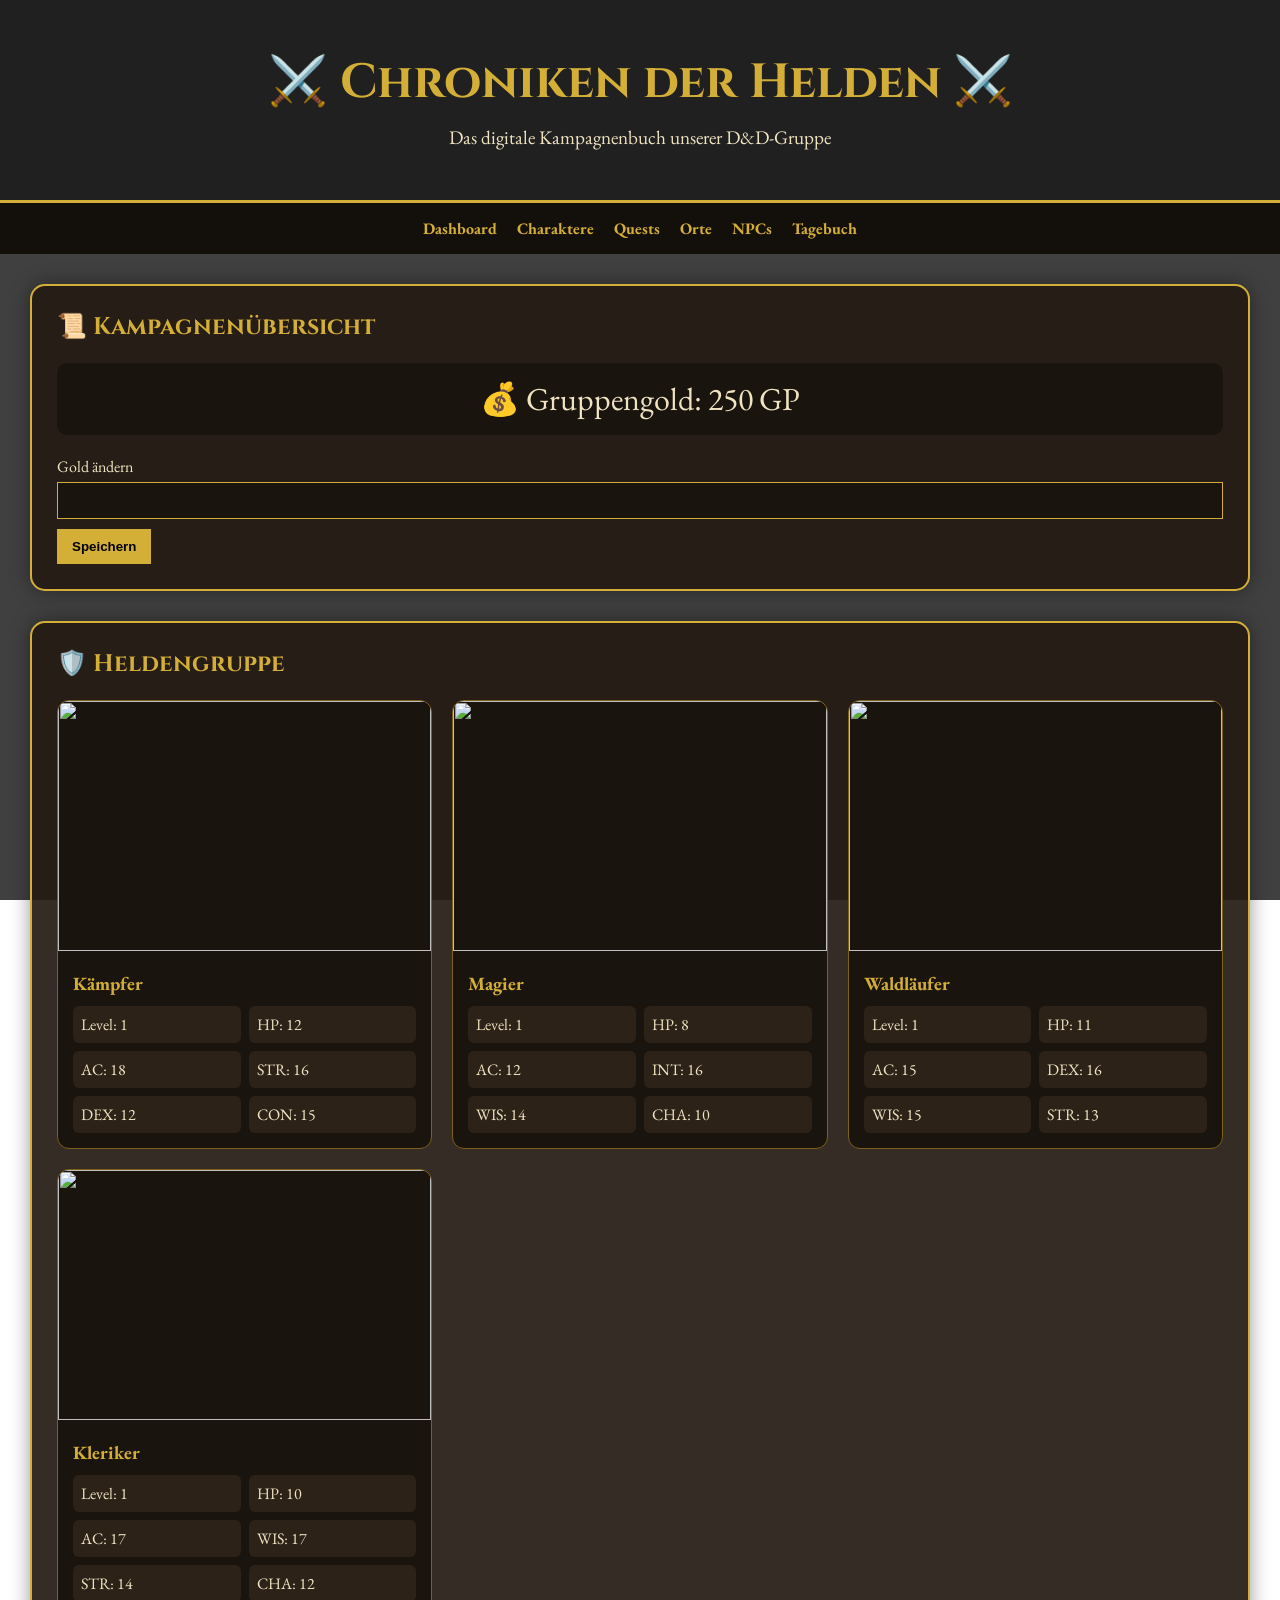
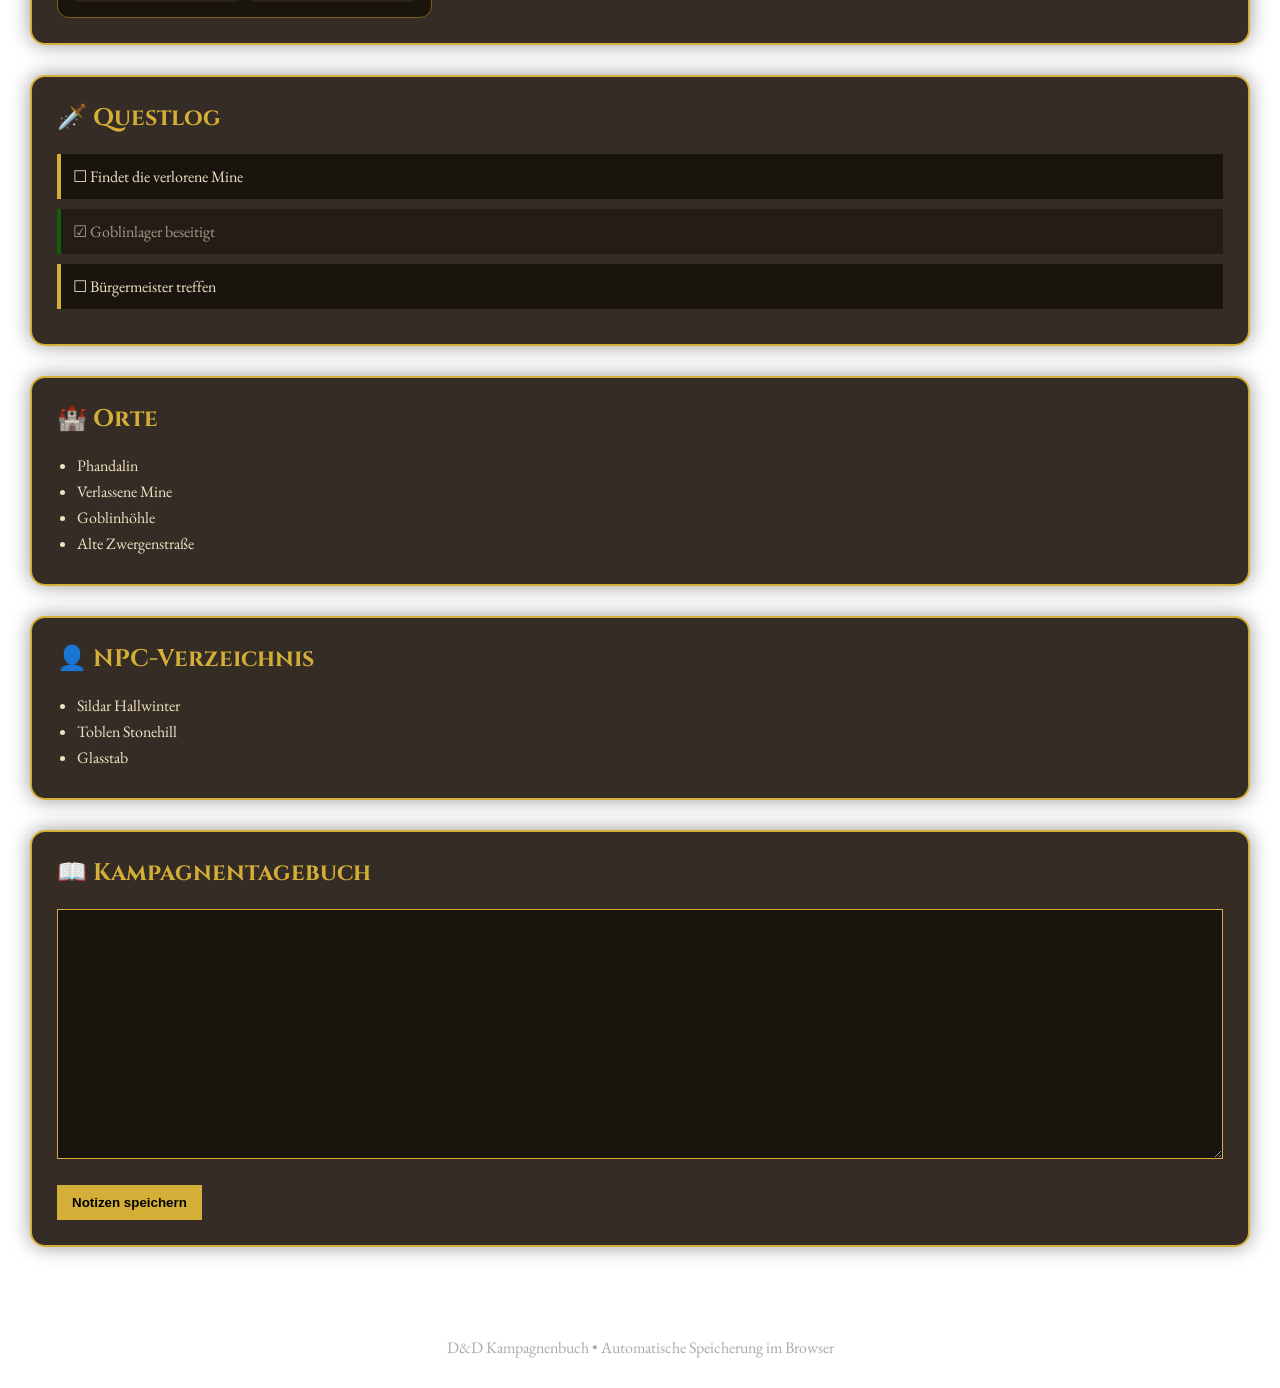
==== index2.html @ d1e086ef "index2 angelegt" ====
<!DOCTYPE html>
<html lang="de">
<head>
<meta charset="UTF-8">
<meta name="viewport" content="width=device-width, initial-scale=1.0">

<title>D&D Kampagnenbuch</title>

<link href="https://fonts.googleapis.com/css2?family=Cinzel:wght@400;600;700&family=EB+Garamond:wght@400;500&display=swap" rel="stylesheet">

<style>

:root{
--gold:#d4af37;
--paper:#efe3c2;
--dark:#17120d;
--panel:#241b13;
}

*{
margin:0;
padding:0;
box-sizing:border-box;
}

body{
font-family:'EB Garamond',serif;
background:
linear-gradient(rgba(0,0,0,.75),rgba(0,0,0,.75)),
url("https://images.unsplash.com/photo-1518709268805-4e9042af9f23?auto=format&fit=crop&w=1800&q=80");
background-size:cover;
background-attachment:fixed;
color:var(--paper);
}

header{
text-align:center;
padding:50px;
background:rgba(0,0,0,.5);
backdrop-filter:blur(6px);
border-bottom:3px solid var(--gold);
}

header h1{
font-family:'Cinzel',serif;
font-size:3rem;
color:var(--gold);
}

header p{
font-size:1.2rem;
margin-top:10px;
}

nav{
display:flex;
justify-content:center;
gap:20px;
padding:15px;
background:#130f0b;
position:sticky;
top:0;
z-index:100;
}

nav a{
color:var(--gold);
text-decoration:none;
font-weight:bold;
}

.container{
max-width:1400px;
margin:auto;
padding:30px;
}

.panel{
background:rgba(36,27,19,.92);
border:2px solid var(--gold);
border-radius:15px;
padding:25px;
margin-bottom:30px;
box-shadow:0 0 20px rgba(0,0,0,.4);
}

.panel h2{
font-family:'Cinzel',serif;
color:var(--gold);
margin-bottom:20px;
}

.cards{
display:grid;
grid-template-columns:repeat(auto-fit,minmax(280px,1fr));
gap:20px;
}

.card{
background:#1a140f;
border:1px solid #7d5f16;
border-radius:12px;
overflow:hidden;
}

.card img{
width:100%;
height:250px;
object-fit:cover;
}

.card-content{
padding:15px;
}

.card h3{
color:var(--gold);
margin-bottom:10px;
}

.stats{
display:grid;
grid-template-columns:1fr 1fr;
gap:8px;
}

.stat{
background:#2d2218;
padding:8px;
border-radius:6px;
}

textarea{
width:100%;
height:250px;
background:#1a140f;
border:1px solid var(--gold);
color:white;
padding:15px;
font-size:18px;
}

.quest{
background:#1a140f;
padding:12px;
margin-bottom:10px;
border-left:4px solid var(--gold);
}

.quest.done{
opacity:.6;
border-left-color:green;
}

input,
select{
width:100%;
padding:10px;
margin-top:5px;
margin-bottom:10px;
background:#1a140f;
color:white;
border:1px solid var(--gold);
}

button{
background:var(--gold);
border:none;
padding:10px 15px;
cursor:pointer;
font-weight:bold;
}

ul{
padding-left:20px;
}

li{
margin-bottom:5px;
}

footer{
text-align:center;
padding:30px;
color:#aaa;
}

.gold-box{
font-size:2rem;
text-align:center;
padding:15px;
background:#1a140f;
border-radius:10px;
}

</style>
</head>

<body>

<header>
<h1>⚔️ Chroniken der Helden ⚔️</h1>
<p>Das digitale Kampagnenbuch unserer D&D-Gruppe</p>
</header>

<nav>
<a href="#dashboard">Dashboard</a>
<a href="#chars">Charaktere</a>
<a href="#quests">Quests</a>
<a href="#orte">Orte</a>
<a href="#npcs">NPCs</a>
<a href="#tagebuch">Tagebuch</a>
</nav>

<div class="container">

<section id="dashboard" class="panel">
<h2>📜 Kampagnenübersicht</h2>

<div class="gold-box">
💰 Gruppengold:
<span id="goldDisplay">250</span> GP
</div>

<br>

<label>Gold ändern</label>
<input id="goldInput" type="number">
<button onclick="saveGold()">Speichern</button>
</section>

<section id="chars" class="panel">

<h2>🛡️ Heldengruppe</h2>

<div class="cards">

<div class="card">
<img src="https://images.unsplash.com/photo-1578632767115-351597cf2477?auto=format&fit=crop&w=900&q=80">

<div class="card-content">
<h3>Kämpfer</h3>

<div class="stats">
<div class="stat">Level: 1</div>
<div class="stat">HP: 12</div>
<div class="stat">AC: 18</div>
<div class="stat">STR: 16</div>
<div class="stat">DEX: 12</div>
<div class="stat">CON: 15</div>
</div>

</div>
</div>

<div class="card">
<img src="https://images.unsplash.com/photo-1511367461989-f85a21fda167?auto=format&fit=crop&w=900&q=80">

<div class="card-content">
<h3>Magier</h3>

<div class="stats">
<div class="stat">Level: 1</div>
<div class="stat">HP: 8</div>
<div class="stat">AC: 12</div>
<div class="stat">INT: 16</div>
<div class="stat">WIS: 14</div>
<div class="stat">CHA: 10</div>
</div>

</div>
</div>

<div class="card">
<img src="https://images.unsplash.com/photo-1500648767791-00dcc994a43?auto=format&fit=crop&w=900&q=80">

<div class="card-content">
<h3>Waldläufer</h3>

<div class="stats">
<div class="stat">Level: 1</div>
<div class="stat">HP: 11</div>
<div class="stat">AC: 15</div>
<div class="stat">DEX: 16</div>
<div class="stat">WIS: 15</div>
<div class="stat">STR: 13</div>
</div>

</div>
</div>

<div class="card">
<img src="https://images.unsplash.com/photo-1494790108377-be9c29b29330?auto=format&fit=crop&w=900&q=80">

<div class="card-content">
<h3>Kleriker</h3>

<div class="stats">
<div class="stat">Level: 1</div>
<div class="stat">HP: 10</div>
<div class="stat">AC: 17</div>
<div class="stat">WIS: 17</div>
<div class="stat">STR: 14</div>
<div class="stat">CHA: 12</div>
</div>

</div>
</div>

</div>
</section>

<section id="quests" class="panel">

<h2>🗡️ Questlog</h2>

<div class="quest">
☐ Findet die verlorene Mine
</div>

<div class="quest done">
☑ Goblinlager beseitigt
</div>

<div class="quest">
☐ Bürgermeister treffen
</div>

</section>

<section id="orte" class="panel">

<h2>🏰 Orte</h2>

<ul>
<li>Phandalin</li>
<li>Verlassene Mine</li>
<li>Goblinhöhle</li>
<li>Alte Zwergenstraße</li>
</ul>

</section>

<section id="npcs" class="panel">

<h2>👤 NPC-Verzeichnis</h2>

<ul>
<li>Sildar Hallwinter</li>
<li>Toblen Stonehill</li>
<li>Glasstab</li>
</ul>

</section>

<section id="tagebuch" class="panel">

<h2>📖 Kampagnentagebuch</h2>

<textarea id="notes"></textarea>

<br><br>

<button onclick="saveNotes()">
Notizen speichern
</button>

</section>

</div>

<footer>
D&D Kampagnenbuch • Automatische Speicherung im Browser
</footer>

<script>

const notes = document.getElementById("notes");

if(localStorage.getItem("campaignNotes")){
notes.value = localStorage.getItem("campaignNotes");
}

function saveNotes(){
localStorage.setItem(
"campaignNotes",
notes.value
);

alert("Notizen gespeichert");
}

if(localStorage.getItem("groupGold")){
document.getElementById("goldDisplay").innerText =
localStorage.getItem("groupGold");
}

function saveGold(){

const value =
document.getElementById("goldInput").value;

localStorage.setItem(
"groupGold",
value
);

document.getElementById("goldDisplay").innerText =
value;
}

</script>

</body>
</html>
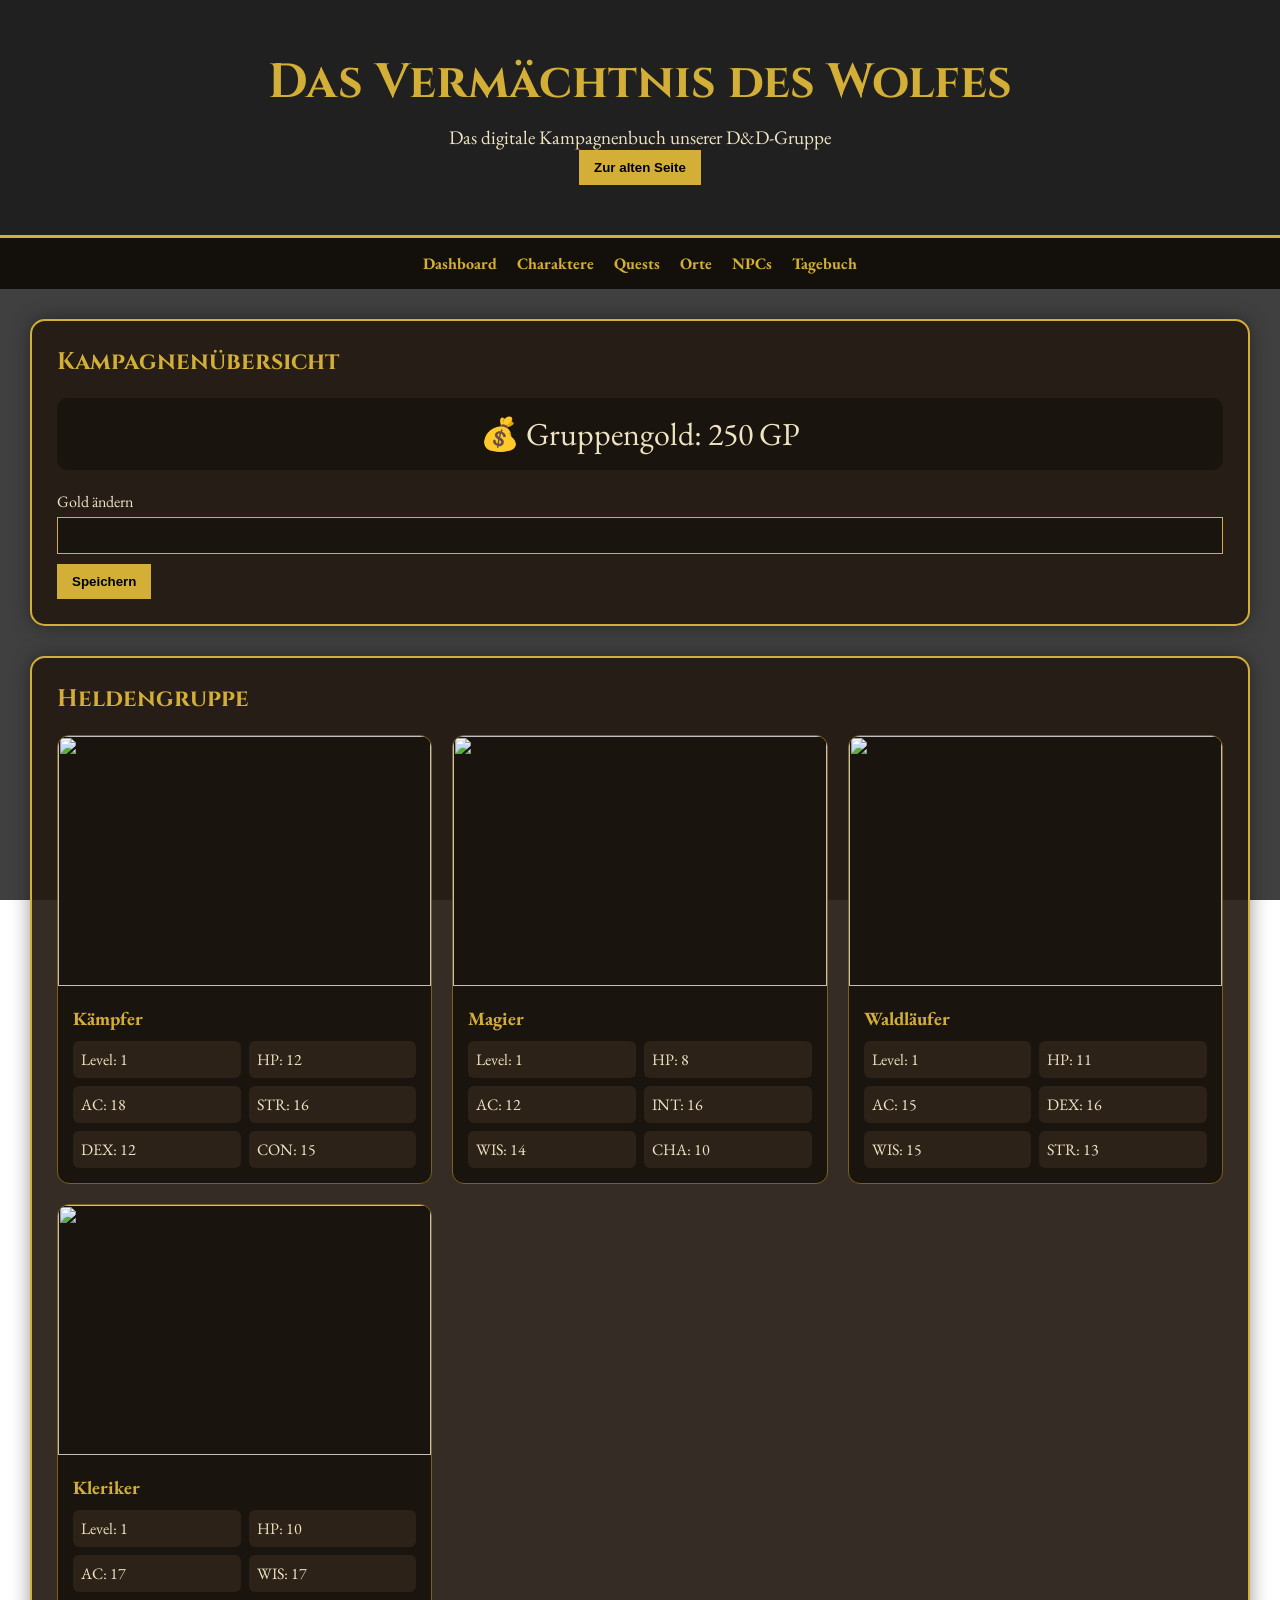
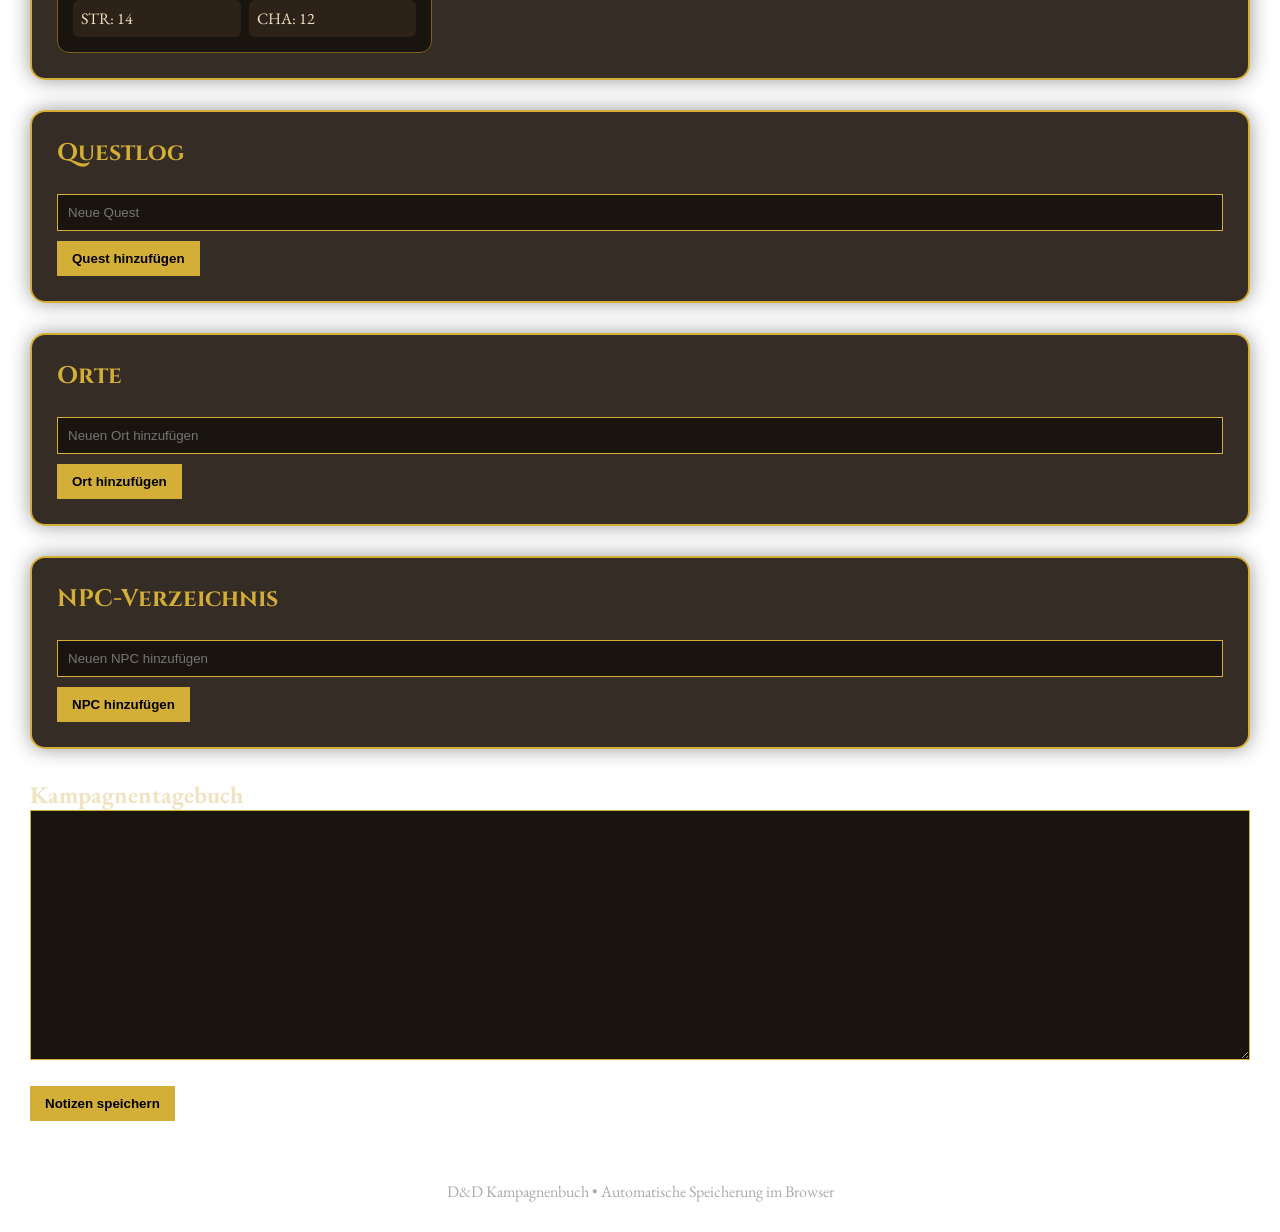
==== commit 4b7adcb2: "Funktioonalität index2" ====
--- a/index2.html
+++ b/index2.html
@@ -199,8 +199,11 @@
 <body>
 
 <header>
-<h1>⚔️ Chroniken der Helden ⚔️</h1>
+<h1>Das Vermächtnis des Wolfes </h1>
 <p>Das digitale Kampagnenbuch unserer D&D-Gruppe</p>
+<button onclick="window.location.href='index.html'">
+    Zur alten Seite
+</button>
 </header>
 
 <nav>
@@ -215,7 +218,7 @@
 <div class="container">
 
 <section id="dashboard" class="panel">
-<h2>📜 Kampagnenübersicht</h2>
+<h2>Kampagnenübersicht</h2>
 
 <div class="gold-box">
 💰 Gruppengold:
@@ -231,7 +234,7 @@
 
 <section id="chars" class="panel">
 
-<h2>🛡️ Heldengruppe</h2>
+<h2>Heldengruppe</h2>
 
 <div class="cards">
 
@@ -312,50 +315,47 @@
 
 <section id="quests" class="panel">
 
-<h2>🗡️ Questlog</h2>
-
-<div class="quest">
-☐ Findet die verlorene Mine
-</div>
-
-<div class="quest done">
-☑ Goblinlager beseitigt
-</div>
-
-<div class="quest">
-☐ Bürgermeister treffen
-</div>
+<h2>Questlog</h2>
+
+<input id="newQuest" placeholder="Neue Quest">
+
+<button onclick="addQuest()">
+Quest hinzufügen
+</button>
+
+<div id="questList"></div>
 
 </section>
 
 <section id="orte" class="panel">
 
-<h2>🏰 Orte</h2>
-
-<ul>
-<li>Phandalin</li>
-<li>Verlassene Mine</li>
-<li>Goblinhöhle</li>
-<li>Alte Zwergenstraße</li>
-</ul>
+<h2>Orte</h2>
+
+<input id="newPlace" placeholder="Neuen Ort hinzufügen">
+
+<button onclick="addPlace()">
+Ort hinzufügen
+</button>
+
+<ul id="placeList"></ul>
 
 </section>
 
 <section id="npcs" class="panel">
 
-<h2>👤 NPC-Verzeichnis</h2>
-
-<ul>
-<li>Sildar Hallwinter</li>
-<li>Toblen Stonehill</li>
-<li>Glasstab</li>
-</ul>
+<h2>NPC-Verzeichnis</h2>
+
+<input id="newNpc" placeholder="Neuen NPC hinzufügen">
+
+<button onclick="addNpc()">
+NPC hinzufügen
+</button>
+
+<ul id="npcList"></ul>
 
 </section>
 
-<section id="tagebuch" class="panel">
-
-<h2>📖 Kampagnentagebuch</h2>
+<h2>Kampagnentagebuch</h2>
 
 <textarea id="notes"></textarea>
 
@@ -374,14 +374,17 @@
 </footer>
 
 <script>
+// ------------------
+// NOTIZEN
+// ------------------
 
 const notes = document.getElementById("notes");
 
-if(localStorage.getItem("campaignNotes")){
-notes.value = localStorage.getItem("campaignNotes");
-}
+notes.value =
+localStorage.getItem("campaignNotes") || "";
 
 function saveNotes(){
+
 localStorage.setItem(
 "campaignNotes",
 notes.value
@@ -390,25 +393,236 @@
 alert("Notizen gespeichert");
 }
 
-if(localStorage.getItem("groupGold")){
+// ------------------
+// GOLD
+// ------------------
+
+let gold =
+localStorage.getItem("groupGold") || 250;
+
 document.getElementById("goldDisplay").innerText =
-localStorage.getItem("groupGold");
-}
+gold;
 
 function saveGold(){
 
-const value =
+gold =
 document.getElementById("goldInput").value;
 
 localStorage.setItem(
 "groupGold",
-value
+gold
 );
 
 document.getElementById("goldDisplay").innerText =
-value;
-}
-
+gold;
+}
+
+// ------------------
+// QUESTS
+// ------------------
+
+let quests =
+JSON.parse(
+localStorage.getItem("quests")
+) || [];
+
+function saveQuests(){
+
+localStorage.setItem(
+"quests",
+JSON.stringify(quests)
+);
+
+renderQuests();
+}
+
+function addQuest(){
+
+const text =
+document.getElementById("newQuest").value;
+
+if(text === "") return;
+
+quests.push({
+text:text,
+done:false
+});
+
+document.getElementById("newQuest").value="";
+
+saveQuests();
+}
+
+function toggleQuest(index){
+
+quests[index].done =
+!quests[index].done;
+
+saveQuests();
+}
+
+function deleteQuest(index){
+
+quests.splice(index,1);
+
+saveQuests();
+}
+
+function renderQuests(){
+
+const list =
+document.getElementById("questList");
+
+list.innerHTML = "";
+
+quests.forEach((quest,index)=>{
+
+list.innerHTML += `
+<div class="quest ${quest.done ? 'done' : ''}">
+<input
+type="checkbox"
+${quest.done ? 'checked' : ''}
+onclick="toggleQuest(${index})">
+
+${quest.text}
+
+<button onclick="deleteQuest(${index})">
+🗑️
+</button>
+
+</div>
+`;
+});
+
+}
+
+renderQuests();
+
+// ------------------
+// ORTE
+// ------------------
+
+let places =
+JSON.parse(
+localStorage.getItem("places")
+) || [];
+
+function savePlaces(){
+
+localStorage.setItem(
+"places",
+JSON.stringify(places)
+);
+
+renderPlaces();
+}
+
+function addPlace(){
+
+const text =
+document.getElementById("newPlace").value;
+
+if(text==="") return;
+
+places.push(text);
+
+document.getElementById("newPlace").value="";
+
+savePlaces();
+}
+
+function deletePlace(index){
+
+places.splice(index,1);
+
+savePlaces();
+}
+
+function renderPlaces(){
+
+const list =
+document.getElementById("placeList");
+
+list.innerHTML="";
+
+places.forEach((place,index)=>{
+
+list.innerHTML += `
+<li>
+${place}
+<button onclick="deletePlace(${index})">
+🗑️
+</button>
+</li>
+`;
+});
+
+}
+
+renderPlaces();
+
+// ------------------
+// NPCs
+// ------------------
+
+let npcs =
+JSON.parse(
+localStorage.getItem("npcs")
+) || [];
+
+function saveNpcs(){
+
+localStorage.setItem(
+"npcs",
+JSON.stringify(npcs)
+);
+
+renderNpcs();
+}
+
+function addNpc(){
+
+const text =
+document.getElementById("newNpc").value;
+
+if(text==="") return;
+
+npcs.push(text);
+
+document.getElementById("newNpc").value="";
+
+saveNpcs();
+}
+
+function deleteNpc(index){
+
+npcs.splice(index,1);
+
+saveNpcs();
+}
+
+function renderNpcs(){
+
+const list =
+document.getElementById("npcList");
+
+list.innerHTML="";
+
+npcs.forEach((npc,index)=>{
+
+list.innerHTML += `
+<li>
+${npc}
+<button onclick="deleteNpc(${index})">
+🗑️
+</button>
+</li>
+`;
+});
+
+}
+
+renderNpcs();
 </script>
 
 </body>
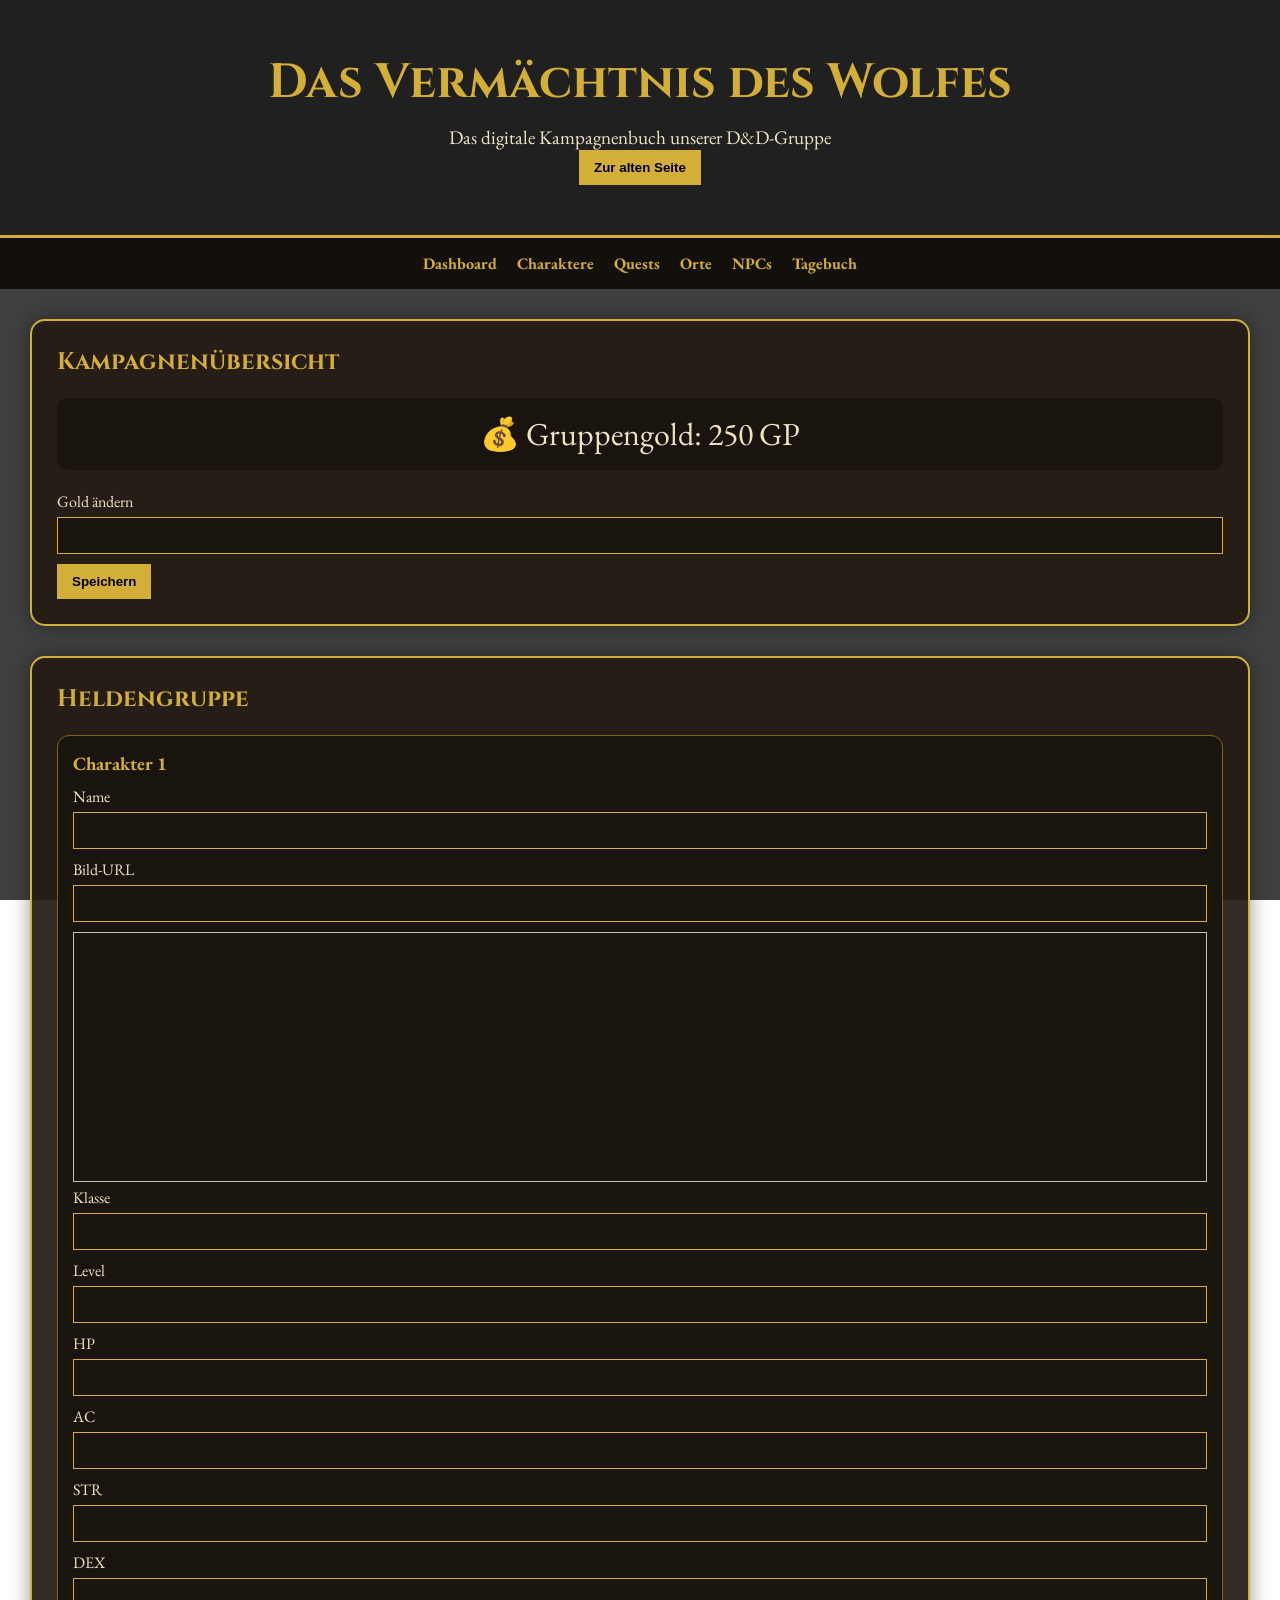
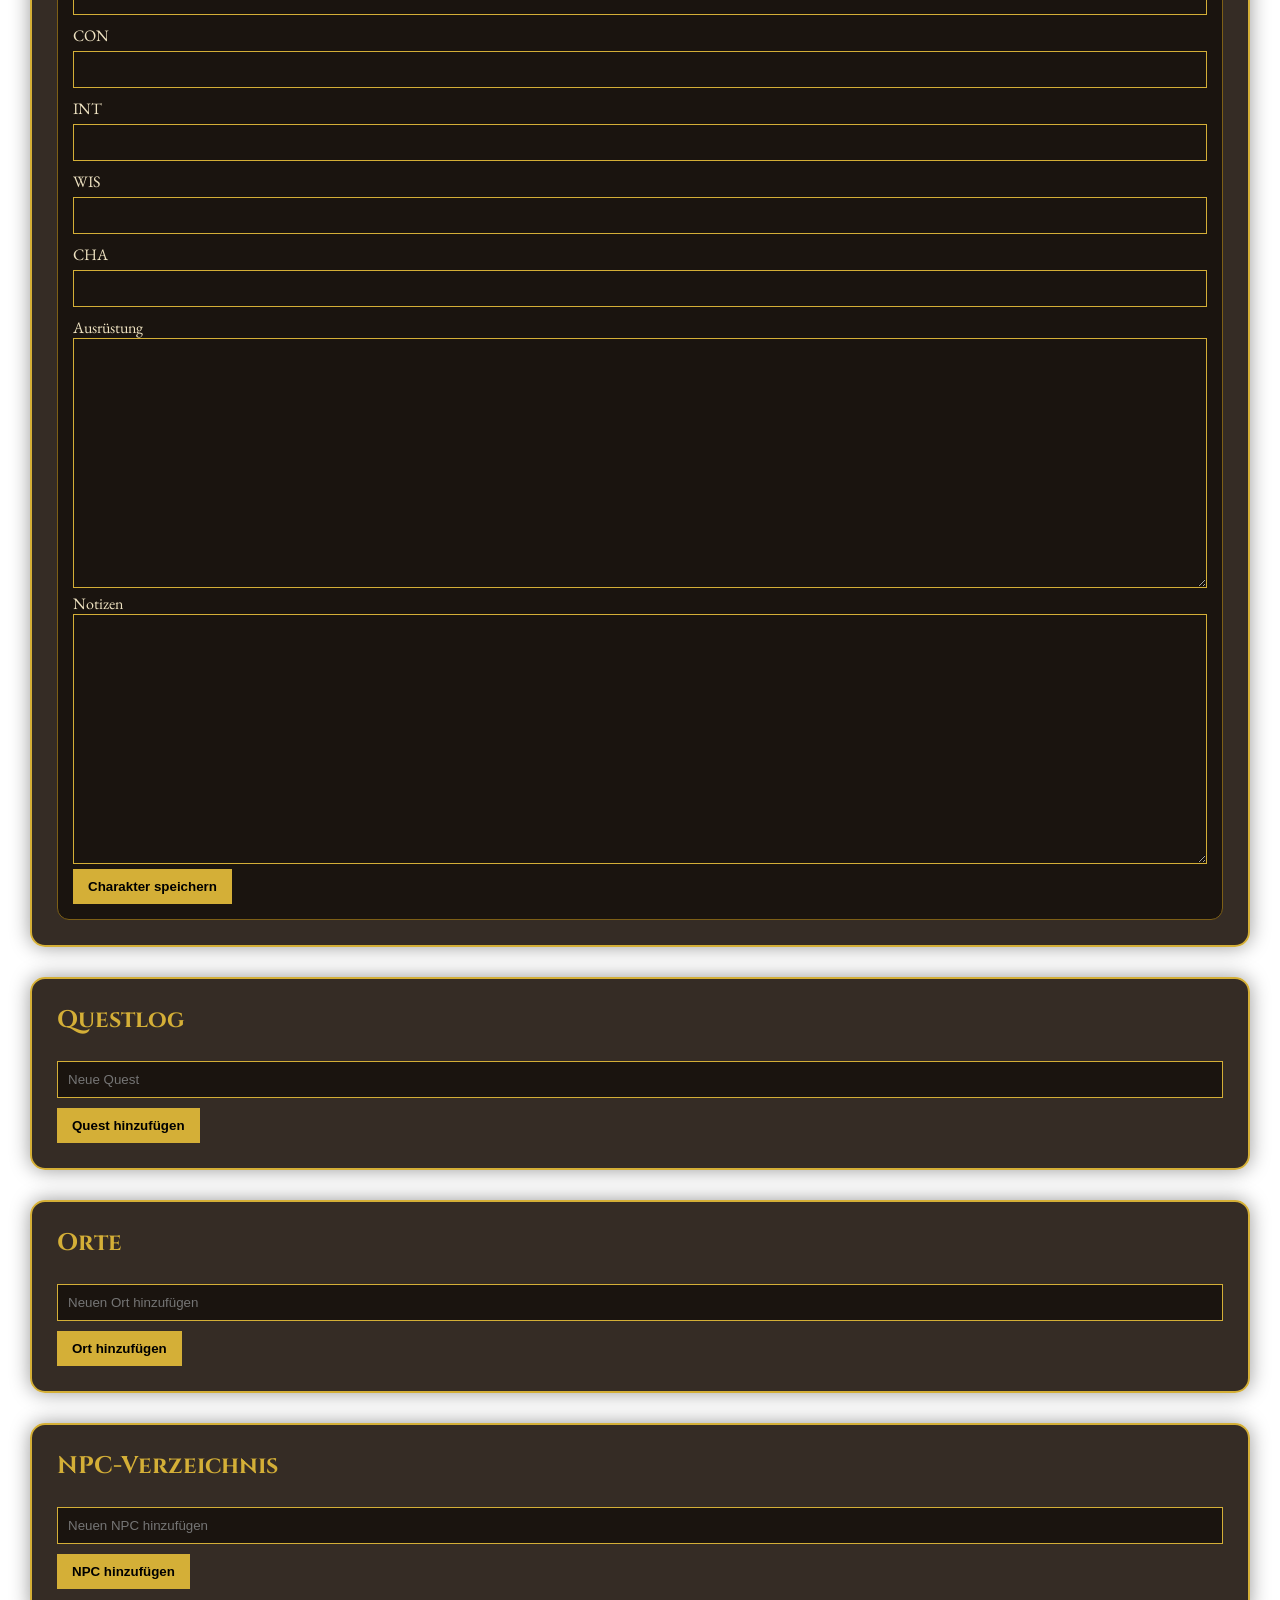
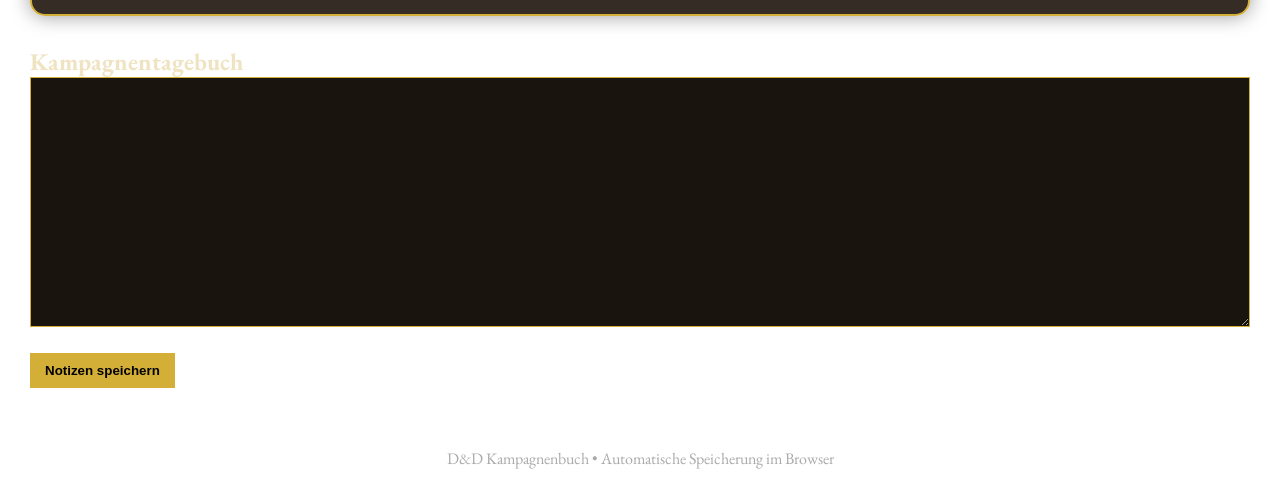
==== commit fc898577: "Charakteranpassungen möglich" ====
--- a/index2.html
+++ b/index2.html
@@ -236,79 +236,61 @@
 
 <h2>Heldengruppe</h2>
 
-<div class="cards">
-
 <div class="card">
-<img src="https://images.unsplash.com/photo-1578632767115-351597cf2477?auto=format&fit=crop&w=900&q=80">
-
-<div class="card-content">
-<h3>Kämpfer</h3>
-
-<div class="stats">
-<div class="stat">Level: 1</div>
-<div class="stat">HP: 12</div>
-<div class="stat">AC: 18</div>
-<div class="stat">STR: 16</div>
-<div class="stat">DEX: 12</div>
-<div class="stat">CON: 15</div>
-</div>
-
-</div>
-</div>
-
-<div class="card">
-<img src="https://images.unsplash.com/photo-1511367461989-f85a21fda167?auto=format&fit=crop&w=900&q=80">
-
-<div class="card-content">
-<h3>Magier</h3>
-
-<div class="stats">
-<div class="stat">Level: 1</div>
-<div class="stat">HP: 8</div>
-<div class="stat">AC: 12</div>
-<div class="stat">INT: 16</div>
-<div class="stat">WIS: 14</div>
-<div class="stat">CHA: 10</div>
-</div>
-
-</div>
-</div>
-
-<div class="card">
-<img src="https://images.unsplash.com/photo-1500648767791-00dcc994a43?auto=format&fit=crop&w=900&q=80">
-
-<div class="card-content">
-<h3>Waldläufer</h3>
-
-<div class="stats">
-<div class="stat">Level: 1</div>
-<div class="stat">HP: 11</div>
-<div class="stat">AC: 15</div>
-<div class="stat">DEX: 16</div>
-<div class="stat">WIS: 15</div>
-<div class="stat">STR: 13</div>
-</div>
-
-</div>
-</div>
-
-<div class="card">
-<img src="https://images.unsplash.com/photo-1494790108377-be9c29b29330?auto=format&fit=crop&w=900&q=80">
-
-<div class="card-content">
-<h3>Kleriker</h3>
-
-<div class="stats">
-<div class="stat">Level: 1</div>
-<div class="stat">HP: 10</div>
-<div class="stat">AC: 17</div>
-<div class="stat">WIS: 17</div>
-<div class="stat">STR: 14</div>
-<div class="stat">CHA: 12</div>
-</div>
-
-</div>
-</div>
+
+    <div class="card-content">
+
+        <h3>Charakter 1</h3>
+
+        <label>Name</label>
+        <input id="char1_name">
+
+        <label>Bild-URL</label>
+        <input id="char1_image">
+
+        <img id="char1_preview" style="width:100%;max-height:250px;object-fit:cover;">
+
+        <label>Klasse</label>
+        <input id="char1_class">
+
+        <label>Level</label>
+        <input id="char1_level" type="number">
+
+        <label>HP</label>
+        <input id="char1_hp" type="number">
+
+        <label>AC</label>
+        <input id="char1_ac" type="number">
+
+        <label>STR</label>
+        <input id="char1_str" type="number">
+
+        <label>DEX</label>
+        <input id="char1_dex" type="number">
+
+        <label>CON</label>
+        <input id="char1_con" type="number">
+
+        <label>INT</label>
+        <input id="char1_int" type="number">
+
+        <label>WIS</label>
+        <input id="char1_wis" type="number">
+
+        <label>CHA</label>
+        <input id="char1_cha" type="number">
+
+        <label>Ausrüstung</label>
+        <textarea id="char1_equipment"></textarea>
+
+        <label>Notizen</label>
+        <textarea id="char1_notes"></textarea>
+
+        <button onclick="saveCharacter(1)">
+            Charakter speichern
+        </button>
+
+    </div>
 
 </div>
 </section>
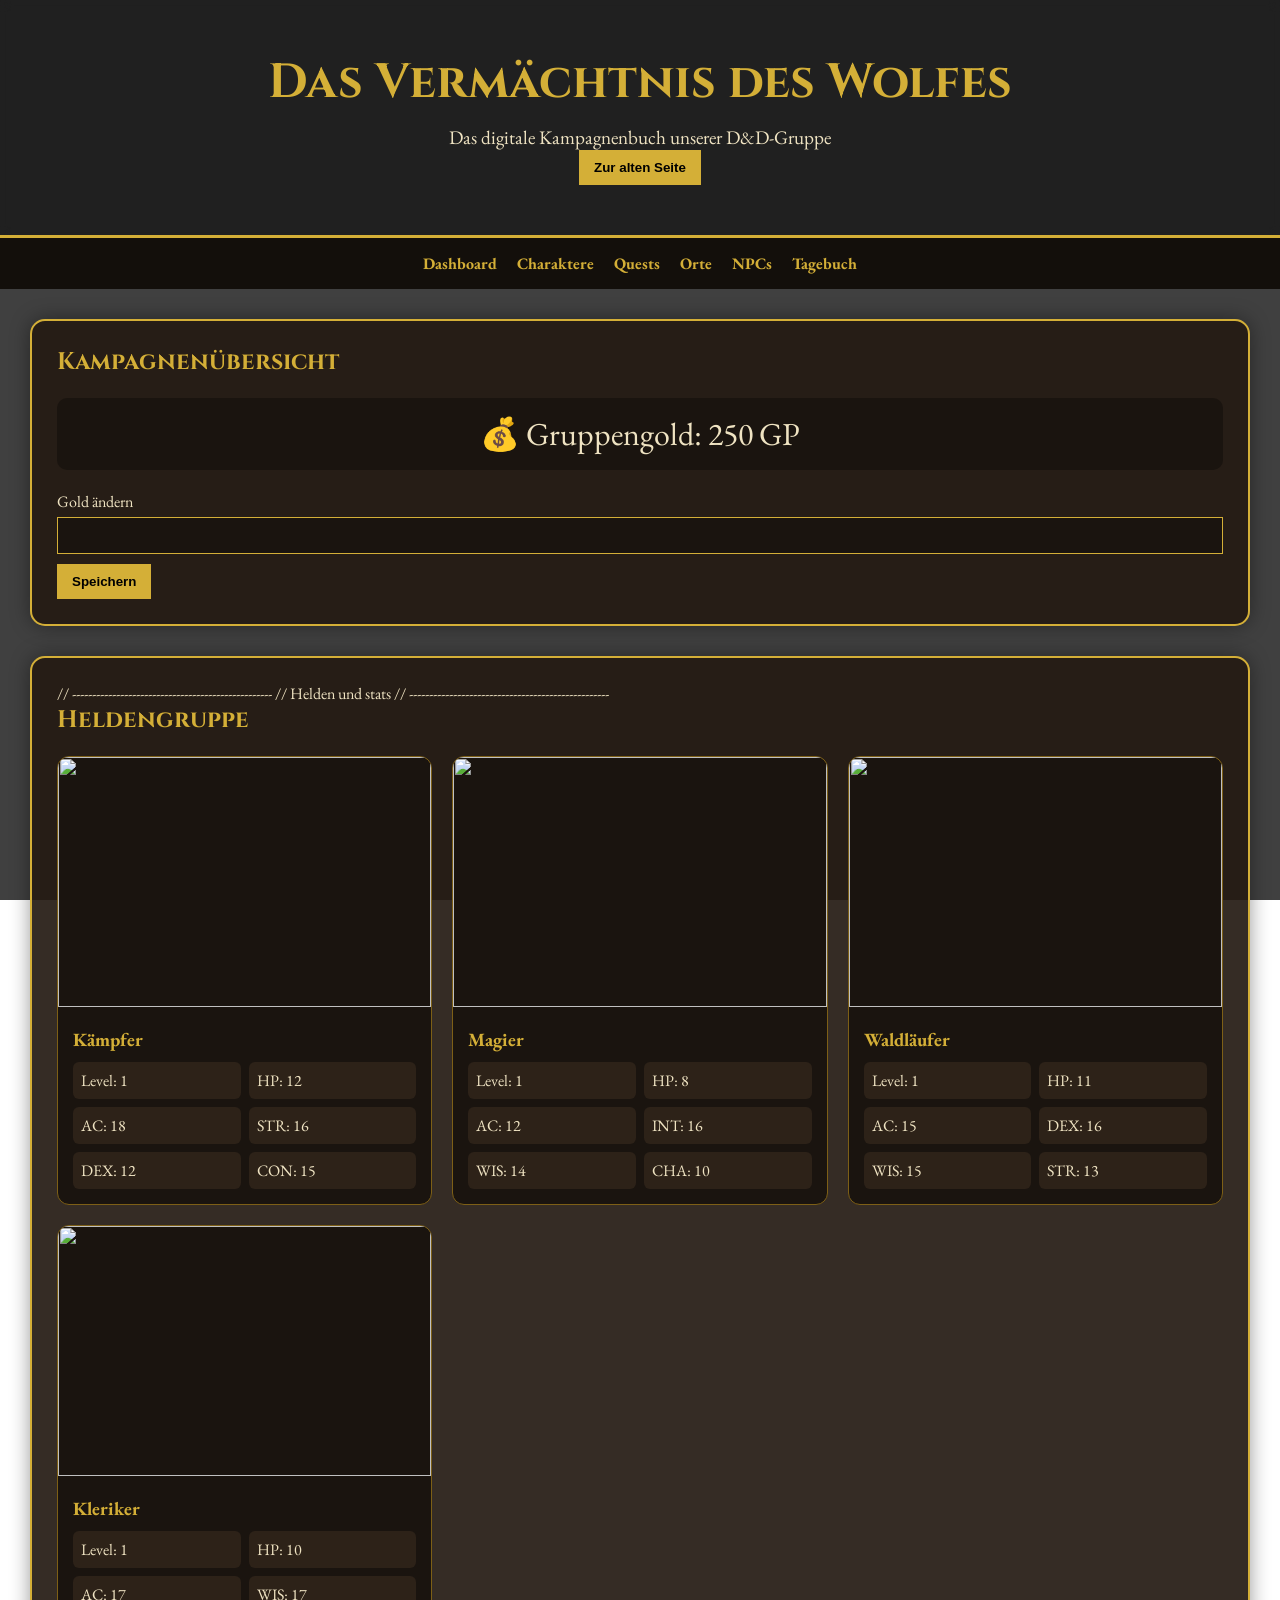
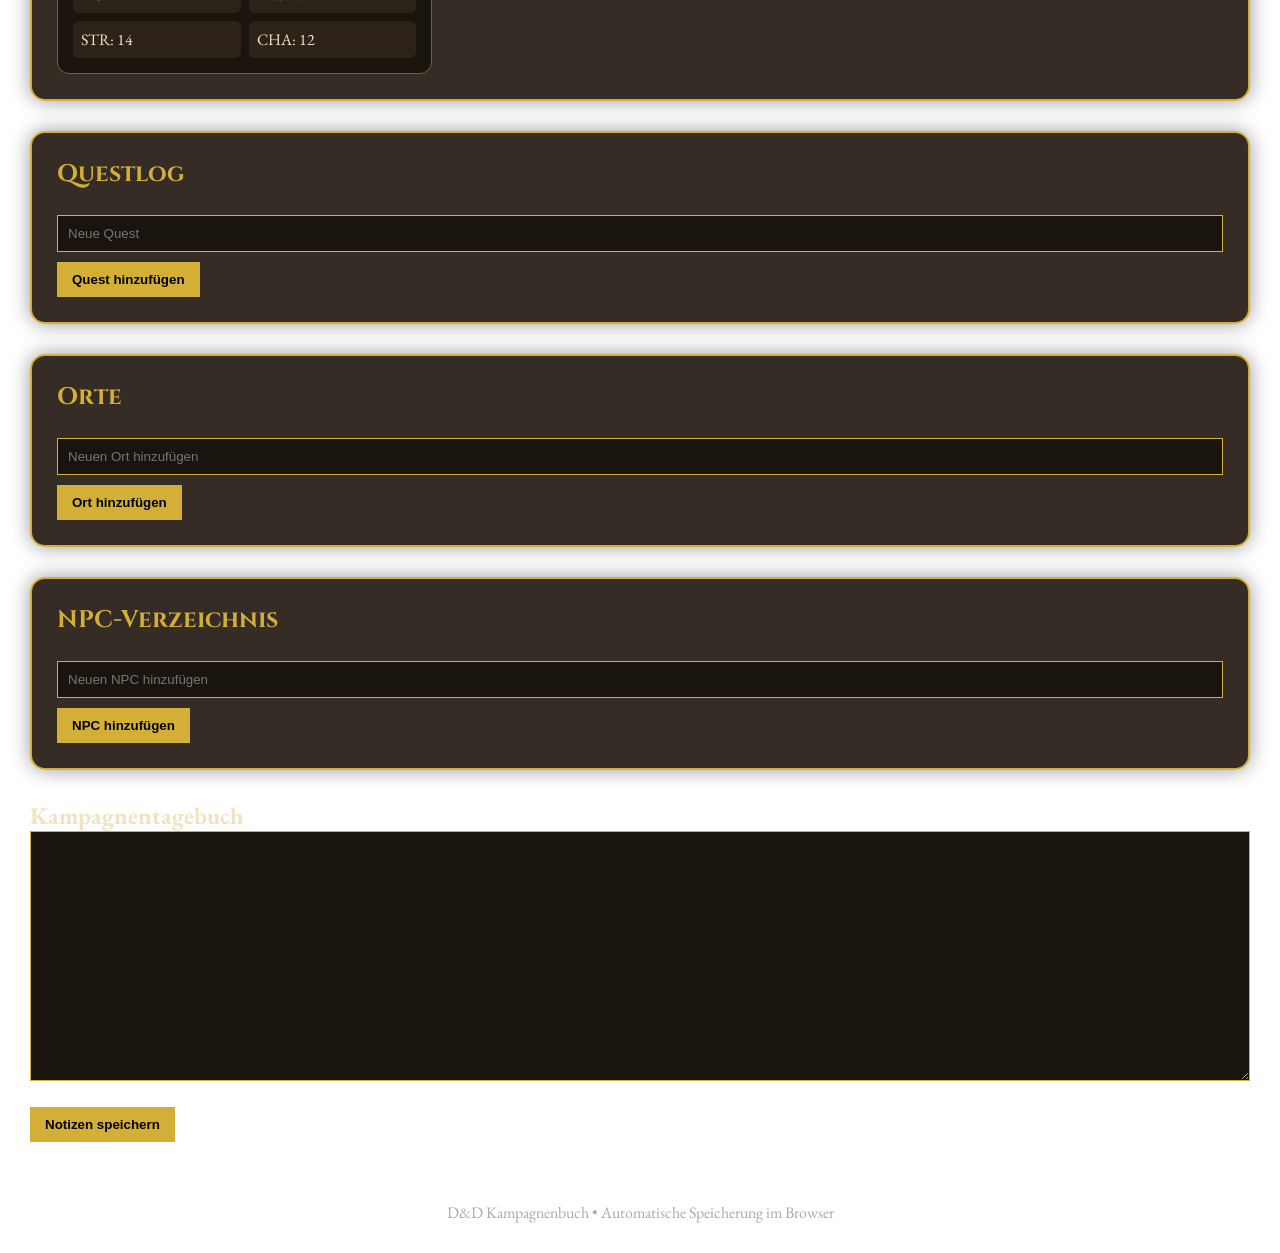
==== commit 45e8d944: "Heldenänderungen zurückesetzt" ====
--- a/index2.html
+++ b/index2.html
@@ -234,63 +234,85 @@
 
 <section id="chars" class="panel">
 
+// --------------------------------------------------
+// Helden und stats
+// --------------------------------------------------
+
 <h2>Heldengruppe</h2>
 
+<div class="cards">
+
 <div class="card">
-
-    <div class="card-content">
-
-        <h3>Charakter 1</h3>
-
-        <label>Name</label>
-        <input id="char1_name">
-
-        <label>Bild-URL</label>
-        <input id="char1_image">
-
-        <img id="char1_preview" style="width:100%;max-height:250px;object-fit:cover;">
-
-        <label>Klasse</label>
-        <input id="char1_class">
-
-        <label>Level</label>
-        <input id="char1_level" type="number">
-
-        <label>HP</label>
-        <input id="char1_hp" type="number">
-
-        <label>AC</label>
-        <input id="char1_ac" type="number">
-
-        <label>STR</label>
-        <input id="char1_str" type="number">
-
-        <label>DEX</label>
-        <input id="char1_dex" type="number">
-
-        <label>CON</label>
-        <input id="char1_con" type="number">
-
-        <label>INT</label>
-        <input id="char1_int" type="number">
-
-        <label>WIS</label>
-        <input id="char1_wis" type="number">
-
-        <label>CHA</label>
-        <input id="char1_cha" type="number">
-
-        <label>Ausrüstung</label>
-        <textarea id="char1_equipment"></textarea>
-
-        <label>Notizen</label>
-        <textarea id="char1_notes"></textarea>
-
-        <button onclick="saveCharacter(1)">
-            Charakter speichern
-        </button>
-
-    </div>
+<img src="https://images.unsplash.com/photo-1578632767115-351597cf2477?auto=format&fit=crop&w=900&q=80">
+
+<div class="card-content">
+<h3>Kämpfer</h3>
+
+<div class="stats">
+<div class="stat">Level: 1</div>
+<div class="stat">HP: 12</div>
+<div class="stat">AC: 18</div>
+<div class="stat">STR: 16</div>
+<div class="stat">DEX: 12</div>
+<div class="stat">CON: 15</div>
+</div>
+
+</div>
+</div>
+
+<div class="card">
+<img src="https://images.unsplash.com/photo-1511367461989-f85a21fda167?auto=format&fit=crop&w=900&q=80">
+
+<div class="card-content">
+<h3>Magier</h3>
+
+<div class="stats">
+<div class="stat">Level: 1</div>
+<div class="stat">HP: 8</div>
+<div class="stat">AC: 12</div>
+<div class="stat">INT: 16</div>
+<div class="stat">WIS: 14</div>
+<div class="stat">CHA: 10</div>
+</div>
+
+</div>
+</div>
+
+<div class="card">
+<img src="https://images.unsplash.com/photo-1500648767791-00dcc994a43?auto=format&fit=crop&w=900&q=80">
+
+<div class="card-content">
+<h3>Waldläufer</h3>
+
+<div class="stats">
+<div class="stat">Level: 1</div>
+<div class="stat">HP: 11</div>
+<div class="stat">AC: 15</div>
+<div class="stat">DEX: 16</div>
+<div class="stat">WIS: 15</div>
+<div class="stat">STR: 13</div>
+</div>
+
+</div>
+</div>
+
+<div class="card">
+<img src="https://images.unsplash.com/photo-1494790108377-be9c29b29330?auto=format&fit=crop&w=900&q=80">
+
+<div class="card-content">
+<h3>Kleriker</h3>
+
+<div class="stats">
+<div class="stat">Level: 1</div>
+<div class="stat">HP: 10</div>
+<div class="stat">AC: 17</div>
+<div class="stat">WIS: 17</div>
+<div class="stat">STR: 14</div>
+<div class="stat">CHA: 12</div>
+</div>
+
+</div>
+</div>
 
 </div>
 </section>
@@ -543,9 +565,7 @@
 
 renderPlaces();
 
-// ------------------
-// NPCs
-// ------------------
+
 
 let npcs =
 JSON.parse(
